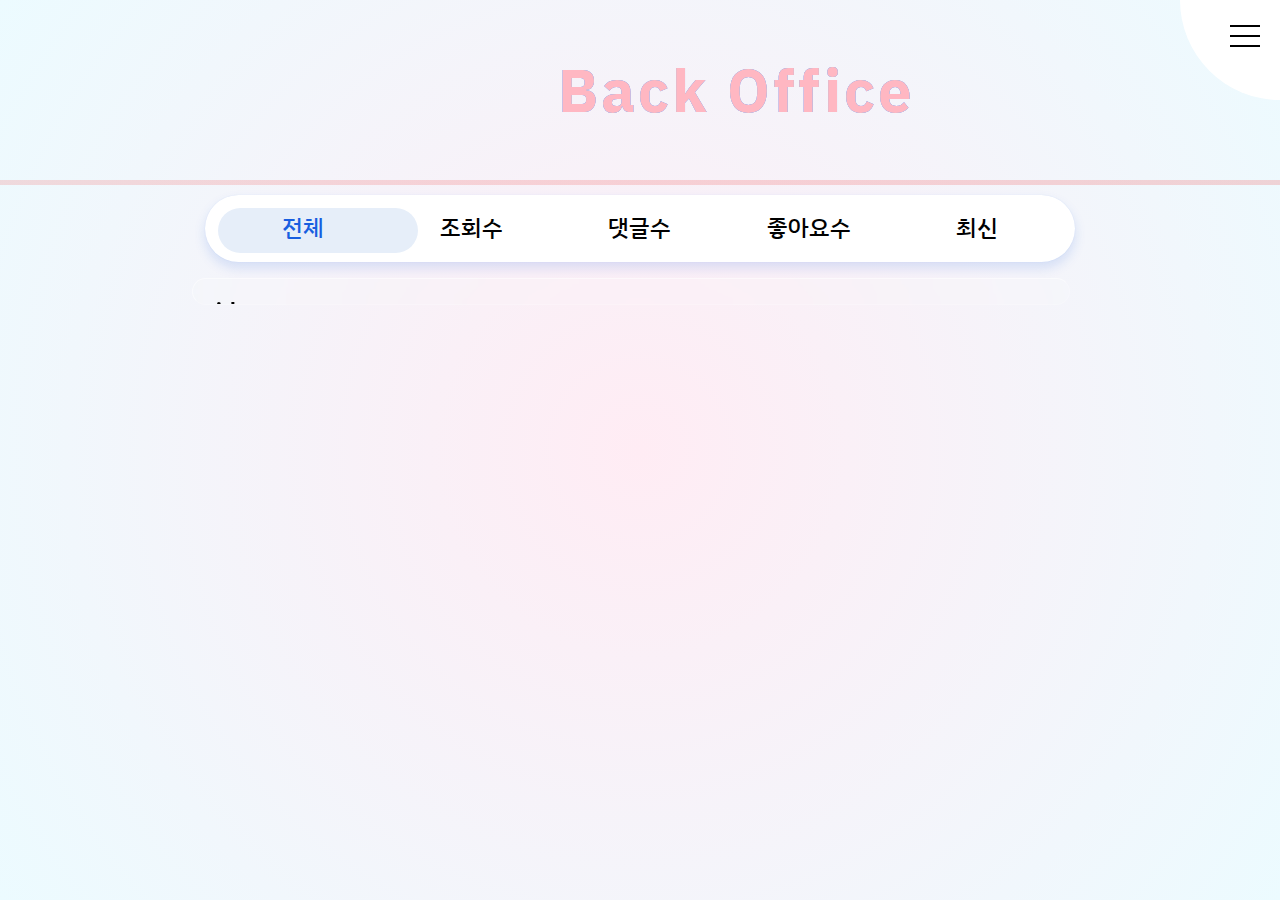
==== src/main/resources/templates/index.html @ c38b0dd7 "[feat] 목록 수정, toggleButtons 메서드 수정" ====
<!DOCTYPE html>
<html lang="en" xmlns="http://www.w3.org/1999/xhtml" xmlns:th="http://www.thymeleaf.org">
<head>
    <meta charset="UTF-8">
    <meta name="viewport"
          content="width=device-width, user-scalable=no, initial-scale=1.0, maximum-scale=1.0, minimum-scale=1.0">
    <meta http-equiv="X-UA-Compatible" content="ie=edge">
    <link rel="preconnect" href="https://fonts.gstatic.com">
    <meta charset="UTF-8">
    <meta name="viewport" content="width=device-width, initial-scale=1.0">
    <script src="https://cdnjs.cloudflare.com/ajax/libs/moment.js/2.29.1/moment.min.js"></script>
    <script src="https://code.jquery.com/jquery-3.7.0.min.js"
            integrity="sha256-2Pmvv0kuTBOenSvLm6bvfBSSHrUJ+3A7x6P5Ebd07/g=" crossorigin="anonymous"></script>
    <script src="https://cdnjs.cloudflare.com/ajax/libs/paginationjs/2.1.4/pagination.min.js"></script>
    <link rel="stylesheet" href="https://cdnjs.cloudflare.com/ajax/libs/paginationjs/2.1.4/pagination.css"/>
    <script src="https://cdn.jsdelivr.net/npm/js-cookie@3.0.5/dist/js.cookie.min.js"></script>

    <link rel="icon" href="https://cdn-icons-png.flaticon.com/128/1534/1534072.png" />

    <link rel="preconnect" href="https://fonts.googleapis.com">
    <link rel="preconnect" href="https://fonts.gstatic.com" crossorigin>
    <link href="https://fonts.googleapis.com/css2?family=IBM+Plex+Sans+KR&display=swap" rel="stylesheet">


    <title>메인 페이지</title>
    <style>
        * {
            font-family: 'IBM Plex Sans KR', sans-serif;

        }

        html, body {
            width: 100%;
            height: 100%;
            margin: 0;
            padding: 0;
            overflow: hidden;
            color: #000000;
        }

        h1 {
            margin: 0;
        }

        a {
            position: relative;
            display: inline-block;
            color: #000000;
            font-size: 16px;
            text-decoration: none;
            text-transform: uppercase;
            overflow: hidden;
            transition: 0.5s;
            margin-top: 20px;
            letter-spacing: 4px;
        }

        .logoutbtn {
            width: 60%;
            height: 15%;
            margin: 10px auto 0px;
            align-items: center;
            display: flex;
            /*justify-items: center;*/
            /*text-align: right;*/
            justify-content: space-between;
        }

        .header {
            margin: 0;
            padding: 0;
            width: 100%;

            height: 20%;
            display: flex;
            align-items: center;
            justify-content: center;
            text-align: center;
            background-color: transparent;
            /*flex-direction: column;*/
        }

        .glitch {
            position: relative;
            font-size: 60px;
            font-weight: bold;
            color: #FFB7C2;
            letter-spacing: 3px;
            z-index: 1;
        }

        .glitch:before,
        .glitch:after {
            display: block;
            content: attr(data-text);
            position: absolute;
            top: 0;
            left: 0;
            opacity: 0.8;
        }

        .glitch:before {
            animation: glitch-it 0.3s cubic-bezier(0.25, 0.46, 0.45, 0.94) both infinite;
            color: #00FFFF;
            z-index: -1;
        }

        .glitch:after {
            animation: glitch-it 0.3s cubic-bezier(0.25, 0.46, 0.45, 0.94) reverse both infinite;
            color: #FF00FF;
            z-index: -2;
        }

        @keyframes glitch-it {
            0% {
                transform: translate(0);
            }
            20% {
                transform: translate(-2px, 2px);
            }
            40% {
                transform: translate(-2px, -2px);
            }
            60% {
                transform: translate(2px, 2px);
            }
            80% {
                transform: translate(2px, -2px);
            }
            to {
                transform: translate(0);
            }

        }

        .line {
            margin: 0;
            width: 100%;
            height: 0.5%;
            background: linear-gradient(-45deg, #D21312, #e73c7e, #ED2B2A, #F15A59);
            background-size: 400% 400%;
            opacity: 0.2;
            animation: gradient 15s ease infinite;
        }

        @keyframes gradient {
            0% {
                background-position: 0% 50%;
            }
            50% {
                background-position: 100% 50%;
            }
            100% {
                background-position: 0% 50%;
            }
        }

        .title1 {
            position: relative;
            font-size: 50px;
            color: #D85858;
            letter-spacing: 3px;
            z-index: 1;
        }

        .title1:before,
        .title1:after {
            display: block;
            position: absolute;
            top: 0;
            left: 0;
            opacity: 0.8;
        }

        .title1:before {
            animation: glitch-it 0.3s cubic-bezier(0.25, 0.46, 0.45, 0.94) both infinite;
            color: #00FFFF;
            z-index: -1;
        }

        .title1:after {
            animation: glitch-it 0.3s cubic-bezier(0.25, 0.46, 0.45, 0.94) reverse both infinite;
            color: #FF00FF;
            z-index: -2;
        }

        @keyframes glitch-it {
            0% {
                transform: translate(0);
            }
            20% {
                transform: translate(-2px, 2px);
            }
            40% {
                transform: translate(-2px, -2px);
            }
            60% {
                transform: translate(2px, 2px);
            }
            80% {
                transform: translate(2px, -2px);
            }
            to {
                transform: translate(0);
            }
        }

        .header > div:nth-child(6),
        .header > div:nth-child(7) {
            width: 100%;
            text-align: center;
        }

        /*---------------------------------------------------메뉴 css 시작*/
        @import url('https://fonts.googleapis.com/css?family=Cutive+Mono');

        *,
        *:before,
        *:after {
            box-sizing: border-box;
        }

        html {
            font-size: 18px;
        }

        body {
            font-family: "Cutive Mono", serif;
            font-size: 1.2em;
            line-height: 1.6;
            overflow-x: hidden;
            background: rgb(255, 236, 244);
            background: radial-gradient(circle, rgba(255, 236, 244, 1) 0%, rgba(236, 251, 255, 1) 100%);
        }

        label .menu {
            position: absolute;
            right: -100px;
            top: -100px;
            z-index: 100;
            width: 200px;
            height: 200px;
            background: #FFF;
            border-radius: 50% 50% 50% 50%;
            transition: .5s ease-in-out;
            box-shadow: 0 0 0 0 #FFF, 0 0 0 0 #FFF;
            cursor: pointer;
        }

        label .hamburger {
            position: absolute;
            top: 135px;
            left: 50px;
            width: 30px;
            height: 2px;
            background: #000;
            display: block;
            transform-origin: center;
            transition: .5s ease-in-out;
        }

        label .hamburger:after,
        label .hamburger:before {
            transition: .5s ease-in-out;
            content: "";
            position: absolute;
            display: block;
            width: 100%;
            height: 100%;
            background: #000;
        }

        label .hamburger:before {
            top: -10px;
        }

        label .hamburger:after {
            bottom: -10px;
        }

        input {
            display: none;
        }

        input:checked + .menu {
            box-shadow: 0 0 0 100vw #FFF, 0 0 0 100vh #FFF;
            border-radius: 0;
        }

        input:checked + .menu .hamburger {
            transform: rotate(45deg);
        }

        input:checked + .menu .hamburger:after {
            transform: rotate(90deg);
            bottom: 0;
        }

        input:checked + .menu .hamburger:before {
            transform: rotate(90deg);
            top: 0;
        }

        input:checked + .menu + ul {
            opacity: 1;
        }

        ul {
            z-index: 200;
            position: absolute;
            top: 50%;
            left: 50%;
            transform: translate(-50%, -50%);
            opacity: 0;
            transition: .25s 0s ease-in-out;
            list-style:none;
            padding-left:0px;
        }

        a{
            font-size: 23px;
            margin-bottom: 1em;
            display: block;
            color: #000;
            text-decoration: none;
            /* 글자들의 수직 간격 조정 */
            line-height: 2.5;
        }


        /*---------------------------------------------------메뉴 css 끝*/

        .row {
            display: flex;
            align-items: center;
            width: 98%;
            height: 23%;
            margin-bottom: 15px;
        }

        .bottom{
            margin-top: 0px;
            width: 100%;
            background-color: transparent;
            align-items: center;
            justify-self: center;
            height: 79.5%;
            color: #000000;
            display: flex;
            flex-direction: column;
        }

        .cards{
            margin-top: 15px;
            background-color: transparent;
            width: 70%;
            overflow: scroll;
            overflow-x: hidden;
            margin-bottom: 10px;
        }

        .card-body {
            padding: 15px;
            display: flex;
            justify-content: space-between;
        }

        .card{
            width: 100%;
            min-height: 10px;
            height: 90%;
            border-radius: 20px;
            backdrop-filter: blur(5px);
            background: rgba(255, 255, 255, 0.1);
            border: 1px solid rgba(255, 255, 255, 0.5);
            border-right: 1px solid rgba(255, 255, 255, 0.2);
            border-bottom: 1px solid rgba(255, 255, 255, 0.2);
            overflow: hidden;
            color: #000
        }

        .cards::-webkit-scrollbar {
            margin-left: 5px;
            width: 6px;
        }

        .cards::-webkit-scrollbar-track {
            background-color: transparent;
        }

        .cards::-webkit-scrollbar-thumb {
            border-radius: 3px;
            background-color: #FFCACA;
        }

        .cards::-webkit-scrollbar-button {
            width: 0;
            height: 0;
        }

        .left-content > h4 {
            margin: 0 auto;
            font-size: 20px;
        }
        .left-content > p {
            margin: 0 auto;
            font-size: 16px;
        }

        .left-content {
            flex-grow: 1;
        }

        .right-content {
            display: flex;
            float: right;
            align-items: center;
            justify-content: center;
            margin-left: 10px;
        }

        .right-content > button {
            height: 50%;
        }

        .btn-5 {
            width: 130px;
            height: 40px;
            color: #fff;
            border-radius: 5px;
            padding: 10px 25px;
            font-family: 'Lato', sans-serif;
            font-weight: 500;
            background: transparent;
            cursor: pointer;
            transition: all 0.3s ease;
            position: relative;
            display: inline-block;
            box-shadow:inset 2px 2px 2px 0px rgba(255,255,255,.5),
            7px 7px 20px 0px rgba(0,0,0,.1),
            4px 4px 5px 0px rgba(0,0,0,.1);
            outline: none;
            line-height: 42px;
            padding: 0;
            border: none;
            background: #FFCACA;
            background: linear-gradient(0deg, #FFCACA 0%, #FFB1B1 100%);
        }

        .btn-5:hover {
            color: #FFCACA;
            background: transparent;
            box-shadow:none;
        }

        .btn-5:before,
        .btn-5:after{
            content:'';
            position:absolute;
            top:0;
            right:0;
            height:2px;
            width:0;
            background: #FFCACA;
            box-shadow:
                    -1px -1px 5px 0px #fff,
                    7px 7px 20px 0px #0003,
                    4px 4px 5px 0px #0002;
            transition:400ms ease all;
        }

        .btn-5:after{
            right:inherit;
            top:inherit;
            left:0;
            bottom:0;
        }

        .btn-5:hover:before,
        .btn-5:hover:after{
            width:100%;
            transition:800ms ease all;
        }

        /* 검색어 */

        .search{
            margin-top: 20px;
            height: 10%;
            width: 70%;
            display: flex;
            justify-content: center;
            position: relative;
        }

        .search #input {
            display: block;
            height: 100%;
            width: 100%;
            background: white;
            border: 1px solid #bbb;
            border-radius: 8px;
            padding: 10px 12px;
            font-size: 14px;
        }

        .search img {
            position : absolute;
            width: 20px;
            top: 29%;
            right: 12px;
            margin: 0;
            cursor: pointer;
        }

        /* 네비게이션 탭 메뉴 */
        :root {
            --primary-color: #185ee0;
            --secondary-color: #e6eef9;
        }

        .container {
            margin-top: 10px;
            width: 80%;
            display: flex;
            align-items: center;
            justify-content: center;
        }

        .tabs {
            display: flex;
            width: 85%;
            position: relative;
            background-color: #fff;
            box-shadow: 0 0 1px 0 rgba(24, 94, 224, 0.15), 0 6px 12px 0 rgba(24, 94, 224, 0.15);
            padding: 0.75rem;
            border-radius: 99px; /* just a high number to create a pill effect */
        }

        * {
            z-index: 2;
        }

        input[type="radio"] {
            display: none;
        }

        .tab {
            display: flex;
            align-items: center;
            justify-content: center;
            height: 40px;
            width: 200px;
            font-size: 1.25rem;
            font-weight: 500;
            border-radius: 99px; /* just a high number to create a pill effect */
            cursor: pointer;
            transition: color 0.15s ease-in;
        }

        .notification {
            display: flex;
            align-items: center;
            justify-content: center;
            width: 70px;
            height: 30px;
            margin-left: 0.75rem;
            border-radius: 50%;
            background-color: var(--secondary-color);
            transition: 0.15s ease-in;
        }

        input[type="radio"]:checked + label {
            color: var(--primary-color);
        }

        input[type="radio"]:checked + label > .notification {
            background-color: var(--primary-color);
            color: #fff;
        }

        input[id="radio-1"]:checked ~ .glider {
            transform: translateX(0);
        }

        input[id="radio-2"]:checked ~ .glider {
            transform: translateX(100%);
        }

        input[id="radio-3"]:checked ~ .glider {
            transform: translateX(200%);
        }

        input[id="radio-4"]:checked ~ .glider {
            transform: translateX(300%);
        }

        input[id="radio-5"]:checked ~ .glider {
            transform: translateX(400%);
        }

        .glider {
            position: absolute;
            display: flex;
            height: 45px;
            width: 200px;
            background-color: var(--secondary-color);
            z-index: 1;
            border-radius: 99px; /* just a high number to create a pill effect */
            transition: 0.25s ease-out;
        }

        @media (max-width: 700px) {
            .tabs {
                transform: scale(0.6);
            }
        }

        .profile {
            margin: 0;
            padding: 0;
            width: 15%;
            height: 25%;
            display: flex;
            justify-content: space-between;
            align-items: center;
        }

        .box {
            width: 100px;
            height: 100px;
            border-radius: 70%;
            overflow: hidden;
            float: left;
        }
        .profile-image {
            width: 100%;
            height: 100%;
            object-fit: cover;
        }
    </style>
</head>

<body>

<!---------------------------------------------------------메뉴시작--->
<label>
    <input type="checkbox">
    <span class="menu">
    <span class="hamburger"></span>
  </span>

    <ul>
        <li>
            <a href="/api/auth/login-page" id="loginButton">로그인</a>
        </li>
        <li>
            <a id="logoutButton" onclick="logout()">로그아웃</a>
        </li>
        <li>
            <a href="/api/post" id="postButton">게시글 작성</a>
        </li>
        <li>
            <a href="/api/admin" id="adminButton">관리자</a>
        </li>
    </ul>

</label>
<!---------------------------------------------------------메뉴끝--->

<div class="header">
    <div class="profile">
        <div id="profile" class="box" onclick="my_page()">
            <img class="profile-image"
                 src="https://velog.velcdn.com/images/jee_ji/profile/399924c6-4e04-4ff6-9d95-4a76ffe2663b/image.png">
        </div>
    </div>


    <div class="glitch" data-text="Back Office">Back Office</div>

</div>

<div class="line"></div>

<div class ="bottom">

    <div class="container">
        <div class="tabs">
            <input type="radio" id="radio-1" name="tabs" value="all" checked />
            <label class="tab" for="radio-1">전체</label>
            <input type="radio" id="radio-2" name="tabs" value="views" />
            <label class="tab" for="radio-2">조회수</label>
            <input type="radio" id="radio-3" name="tabs" value="comments" />
            <label class="tab" for="radio-3">댓글수</label>
            <input type="radio" id="radio-4" name="tabs" value="likes" />
            <label class="tab" for="radio-4">좋아요수</label>
            <input type="radio" id="radio-5" name="tabs" value="latest" />
            <label class="tab" for="radio-5">최신</label>
            <span class="glider"></span>
        </div>
    </div>

    <div class = "cards">
        <div class="row" th:each="post : ${posts}">
            <div class="card">
                <div class="card-header" > <!--th:text="${post.id}"-->
                </div>
                <div class="card-body">
                    <div class="left-content">
                        <h4 class="card-title" th:text="${post.title}">title</h4>
                        <p class="card-text" th:text="${post.nickname}">username</p>
                        <!--"'Value 1: ' + ${value1} + ' - Value 2: ' + ${value2}"-->
                        <p class="card-text" th:text="${#temporals.format(post.createAt, 'yyyy-MM-dd HH:mm')} + ' | 조회수: ' + ${post.views} + '회 | 좋아요 수: ' + ${post.likeCount} + '개 | 댓글 수: ' + ${post.commentCount}">시간</p>
                    </div>
                    <div class="right-content">
                        <button th:onclick="|location.href='/api/post/' + ${post.id}|" class="btn-5">보러가기</button>
                    </div>
                </div>
            </div>
            <br>
        </div>
    </div>

</div>
</body>
<script>
    const radioButtons = document.querySelectorAll('input[name="tabs"]');
    const cardsContainer = document.querySelector('.cards');

    function updateCardData(posts) {
        // 기존의 cards 내용 삭제
        while (cardsContainer.firstChild) {
            cardsContainer.removeChild(cardsContainer.firstChild);
        }

        // 받아온 데이터(posts)를 이용하여 새로운 cards 생성
        for (const post of posts) {
            // post.createAt 값은 서버에서 받아온 날짜 데이터라고 가정합니다.
            const createDate = moment(post.createAt);

            // 원하는 날짜 포맷으로 포맷팅합니다. (예: 'yyyy-MM-dd HH:mm')
            const formattedDate = createDate.format('YYYY-MM-DD HH:mm');

            const card = document.createElement('div');

            // 카드 내용 설정 (post 객체의 데이터를 이용하여 필요한 내용을 추가하시면 됩니다.)
            card.innerHTML = `
                <div class="row" >
                    <div class="card">
                        <div class="card-header" >
                        </div>
                        <div class="card-body">
                            <div class="left-content">
                                <h4 class="card-title" >${post.title}</h4>
                                <p class="card-text">${post.nickname}</p>
                                <p class="card-text">${formattedDate} | 조회수:  ${post.views}  회 | 좋아요 수:  ${post.likeCount} 개 | 댓글 수: ${post.commentCount} 개</p>
                            </div>
                            <div class="right-content">
                                <button onclick="location.href='/api/post/' + ${post.id}"  class="btn-5">보러가기</button>
                            </div>
                        </div>
                    </div>
                </div>
            </div>
        `;

            cardsContainer.appendChild(card);
        }
    }

    // radio 버튼의 변경 이벤트 리스너 등록
    radioButtons.forEach((radioButton) => {
        radioButton.addEventListener('change', function () {
            if (this.checked) {
                const selectedValue = this.value;
                const url = `/api/get-data?option=${selectedValue}`;

                // AJAX 요청을 이용하여 서버에서 데이터를 받아온 후 업데이트하는 부분
                fetch(url)
                    .then(response => response.json())
                    .then(data => {
                        updateCardData(data);
                    })
                    .catch(error => {
                        console.error('에러 발생:', error);
                    });
            }
        });
    });

    function my_page() {
        window.location.href = "/api/profile"; // mypage
    }

    const host = 'http://' + window.location.host;

    function logout() {
        window.location.href = "/";
        deleteJwtCookie();
    }

    function deleteJwtCookie() {
        const cookieName = 'Authorization'; // JWT가 저장된 쿠키의 이름
        // 만료일을 예전 날짜로 설정하여 쿠키를 삭제합니다.
        document.cookie = `${cookieName}=; expires=Thu, 01 Jan 1970 00:00:00 UTC; path=/;`;
    }

    // 페이지 로드 시 JWT 토큰 여부를 확인하여 로그인/로그아웃 버튼을 표시하거나 감추는 함수
    function toggleButtons() {
        const loginButton = document.getElementById('loginButton'); // 로그인 버튼 요소를 가져옴
        const logoutButton = document.getElementById('logoutButton'); // 로그아웃 버튼 요소를 가져옴
        const adminButton = document.getElementById('adminButton'); // 관리자페이지 버튼 요소를 가져옴
        const profile = document.getElementById('profile');
        const postButton = document.getElementById('postButton');

        const jwtToken = getJwtFromCookie(); // Request 헤더에서 JWT 토큰을 가져옴

        console.log(jwtToken);

        if (jwtToken) {
            loginButton.style.display = 'none'; // JWT 토큰이 존재하면 로그인 버튼을 감춤
            postButton.style.display = 'inline'; // JWT 토큰이 존재하면 로그인 버튼을 감춤
            logoutButton.style.display = 'inline'; // JWT 토큰이 존재하면 로그아웃 버튼을 표시
            adminButton.style.display = 'inline';
            profile.style.display = 'inline';
        } else {
            loginButton.style.display = 'inline'; // JWT 토큰이 존재하지 않으면 로그인 버튼을 표시
            postButton.style.postButton = 'none'; // JWT 토큰이 존재하지 않으면 로그인 버튼을 표시
            logoutButton.style.display = 'none'; // JWT 토큰이 존재하지 않으면 로그아웃 버튼을 감춤
            adminButton.style.display = 'none';
            profile.style.display = 'none';
        }
    }

    function getJwtFromCookie() {
        const cookieName = 'Authorization'; // JWT가 저장된 쿠키의 이름
        const cookies = document.cookie.split(';');

        for (let i = 0; i < cookies.length; i++) {
            const cookie = cookies[i].trim();

            if (cookie.startsWith(`${cookieName}=`)) {
                const jwtCookie = cookie.substring(cookieName.length + 1);
                return jwtCookie;
            }
        }

        return null; // JWT가 존재하지 않는 경우 null 반환
    }

    // 페이지 로드 시 toggleButtons 함수를 호출하여 버튼 초기 상태를 설정
    toggleButtons();

</script>
</html>
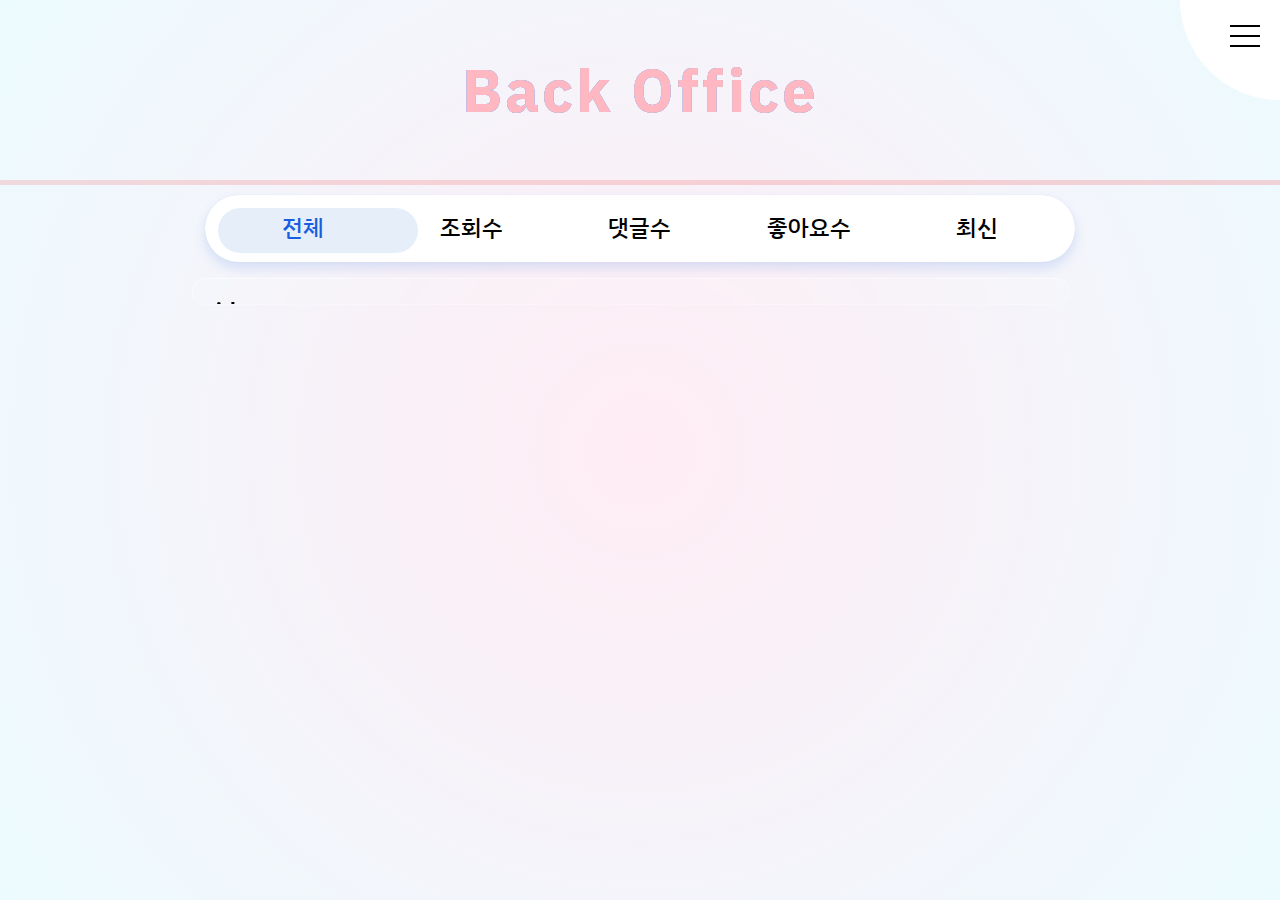
==== commit df7bec77: "파일 수정" ====
--- a/src/main/resources/templates/index.html
+++ b/src/main/resources/templates/index.html
@@ -313,20 +313,14 @@
             transform: translate(-50%, -50%);
             opacity: 0;
             transition: .25s 0s ease-in-out;
-            list-style:none;
-            padding-left:0px;
         }
 
         a{
-            font-size: 23px;
             margin-bottom: 1em;
             display: block;
             color: #000;
             text-decoration: none;
-            /* 글자들의 수직 간격 조정 */
-            line-height: 2.5;
-        }
-
+        }
 
         /*---------------------------------------------------메뉴 css 끝*/
 
@@ -617,10 +611,10 @@
         }
 
         .profile {
-            margin: 0;
+            margin: 0 50px 0 0;
             padding: 0;
-            width: 15%;
-            height: 25%;
+            width: 100px;
+            height: 100px;
             display: flex;
             justify-content: space-between;
             align-items: center;
@@ -632,6 +626,7 @@
             border-radius: 70%;
             overflow: hidden;
             float: left;
+            cursor: pointer;
         }
         .profile-image {
             width: 100%;
@@ -653,15 +648,10 @@
     <ul>
         <li>
             <a href="/api/auth/login-page" id="loginButton">로그인</a>
-        </li>
-        <li>
-            <a id="logoutButton" onclick="logout()">로그아웃</a>
-        </li>
-        <li>
-            <a href="/api/post" id="postButton">게시글 작성</a>
-        </li>
-        <li>
-            <a href="/api/admin" id="adminButton">관리자</a>
+            <a id="logoutButton" onclick="logout()">로그아웃</a><br>
+            <a href="/api/post" id="postButton">게시글 작성</a><br>
+            <a href="/api/graph" id="graphButton">게시글 현황</a>
+            <a href="/api/auth/backoffice" id="adminButton">관리자</a><br>
         </li>
     </ul>
 
@@ -669,7 +659,7 @@
 <!---------------------------------------------------------메뉴끝--->
 
 <div class="header">
-    <div class="profile">
+    <div class="profile" id="mypagebox">
         <div id="profile" class="box" onclick="my_page()">
             <img class="profile-image"
                  src="https://velog.velcdn.com/images/jee_ji/profile/399924c6-4e04-4ff6-9d95-4a76ffe2663b/image.png">
@@ -684,6 +674,15 @@
 <div class="line"></div>
 
 <div class ="bottom">
+
+    <!--th:onclick="|location.href='@{/api/post(text=${해당String값})}'|" 그냥 string 값을 주면 될듯?-->
+
+    <!--th:onclick="|location.href='@{(text=조회순 뭐 이런거 ..)}'|" 그냥 string 값을 주면 될듯?-->
+
+    <!--    <div class = "search">-->
+    <!--        <input id = "input" type="text" placeholder="검색어 입력">-->
+    <!--        <img id = "searching" src="https://cdn-icons-png.flaticon.com/128/2811/2811790.png">-->
+    <!--    </div>-->
 
     <div class="container">
         <div class="tabs">
@@ -813,6 +812,7 @@
         const adminButton = document.getElementById('adminButton'); // 관리자페이지 버튼 요소를 가져옴
         const profile = document.getElementById('profile');
         const postButton = document.getElementById('postButton');
+        const mypagebox = document.getElementById('mypagebox');
 
         const jwtToken = getJwtFromCookie(); // Request 헤더에서 JWT 토큰을 가져옴
 
@@ -824,12 +824,14 @@
             logoutButton.style.display = 'inline'; // JWT 토큰이 존재하면 로그아웃 버튼을 표시
             adminButton.style.display = 'inline';
             profile.style.display = 'inline';
+            mypagebox.style.display = 'inline';
         } else {
             loginButton.style.display = 'inline'; // JWT 토큰이 존재하지 않으면 로그인 버튼을 표시
-            postButton.style.postButton = 'none'; // JWT 토큰이 존재하지 않으면 로그인 버튼을 표시
+            loginButton.style.postButton = 'none'; // JWT 토큰이 존재하지 않으면 로그인 버튼을 표시
             logoutButton.style.display = 'none'; // JWT 토큰이 존재하지 않으면 로그아웃 버튼을 감춤
             adminButton.style.display = 'none';
             profile.style.display = 'none';
+            mypagebox.style.display = 'none';
         }
     }
 
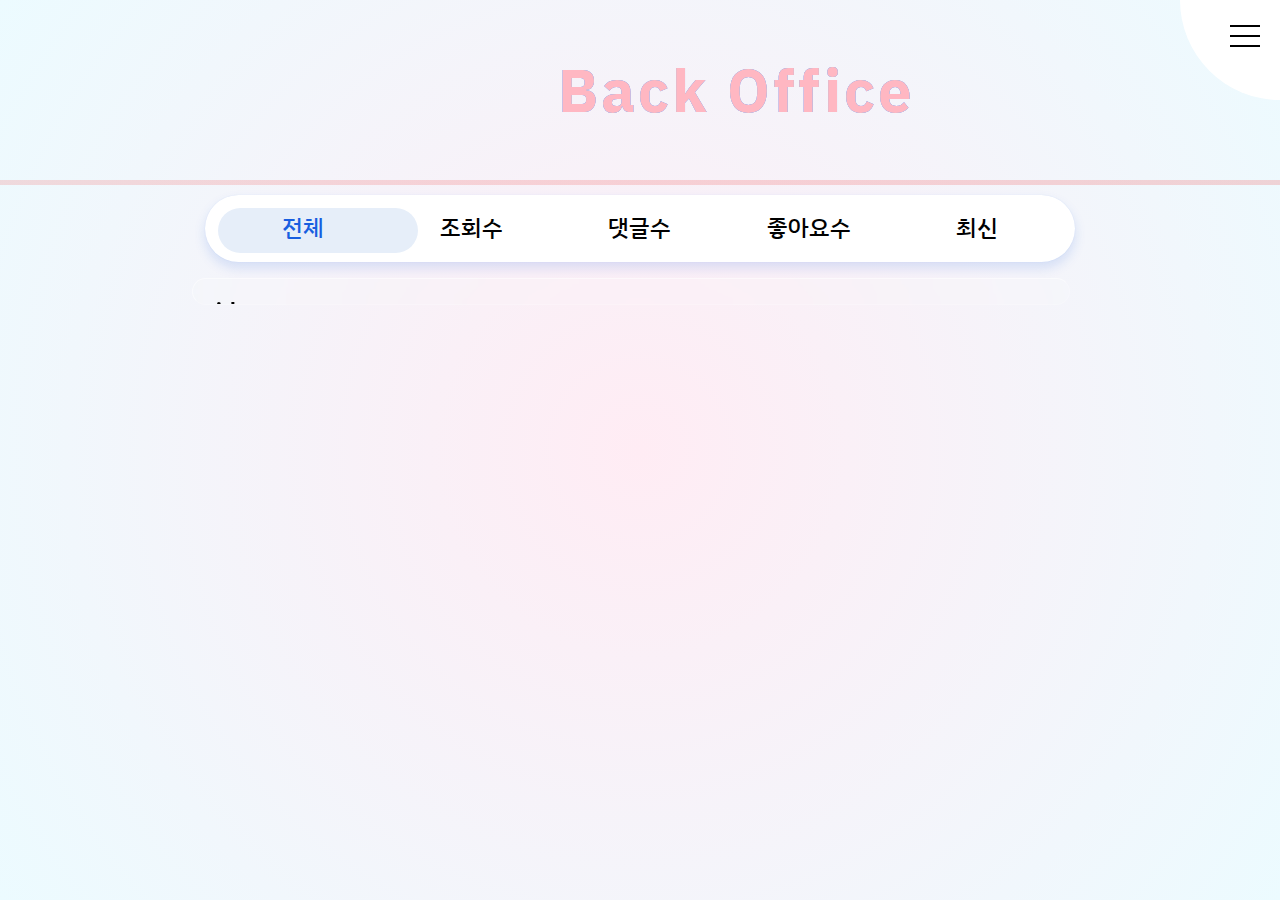
==== commit 7bff3a34: "Merge branch 'main' of github.com:backoffice-5/backoffice into lsy" ====
--- a/src/main/resources/templates/index.html
+++ b/src/main/resources/templates/index.html
@@ -8,7 +8,6 @@
     <link rel="preconnect" href="https://fonts.gstatic.com">
     <meta charset="UTF-8">
     <meta name="viewport" content="width=device-width, initial-scale=1.0">
-    <script src="https://cdnjs.cloudflare.com/ajax/libs/moment.js/2.29.1/moment.min.js"></script>
     <script src="https://code.jquery.com/jquery-3.7.0.min.js"
             integrity="sha256-2Pmvv0kuTBOenSvLm6bvfBSSHrUJ+3A7x6P5Ebd07/g=" crossorigin="anonymous"></script>
     <script src="https://cdnjs.cloudflare.com/ajax/libs/paginationjs/2.1.4/pagination.min.js"></script>
@@ -26,7 +25,6 @@
     <style>
         * {
             font-family: 'IBM Plex Sans KR', sans-serif;
-
         }
 
         html, body {
@@ -70,7 +68,6 @@
             margin: 0;
             padding: 0;
             width: 100%;
-
             height: 20%;
             display: flex;
             align-items: center;
@@ -130,7 +127,6 @@
             to {
                 transform: translate(0);
             }
-
         }
 
         .line {
@@ -313,14 +309,20 @@
             transform: translate(-50%, -50%);
             opacity: 0;
             transition: .25s 0s ease-in-out;
+            list-style:none;
+            padding-left:0px;
         }
 
         a{
+            font-size: 23px;
             margin-bottom: 1em;
             display: block;
             color: #000;
             text-decoration: none;
-        }
+            /* 글자들의 수직 간격 조정 */
+            line-height: 2.5;
+        }
+
 
         /*---------------------------------------------------메뉴 css 끝*/
 
@@ -611,10 +613,10 @@
         }
 
         .profile {
-            margin: 0 50px 0 0;
+            margin: 0;
             padding: 0;
-            width: 100px;
-            height: 100px;
+            width: 15%;
+            height: 25%;
             display: flex;
             justify-content: space-between;
             align-items: center;
@@ -626,7 +628,6 @@
             border-radius: 70%;
             overflow: hidden;
             float: left;
-            cursor: pointer;
         }
         .profile-image {
             width: 100%;
@@ -648,10 +649,15 @@
     <ul>
         <li>
             <a href="/api/auth/login-page" id="loginButton">로그인</a>
-            <a id="logoutButton" onclick="logout()">로그아웃</a><br>
-            <a href="/api/post" id="postButton">게시글 작성</a><br>
-            <a href="/api/graph" id="graphButton">게시글 현황</a>
-            <a href="/api/auth/backoffice" id="adminButton">관리자</a><br>
+        </li>
+        <li>
+            <a id="logoutButton" onclick="logout()">로그아웃</a>
+        </li>
+        <li>
+            <a href="/api/post" id="postButton">게시글 작성</a>
+        </li>
+        <li>
+            <a href="/api/admin" id="adminButton">관리자</a>
         </li>
     </ul>
 
@@ -659,7 +665,7 @@
 <!---------------------------------------------------------메뉴끝--->
 
 <div class="header">
-    <div class="profile" id="mypagebox">
+    <div class="profile">
         <div id="profile" class="box" onclick="my_page()">
             <img class="profile-image"
                  src="https://velog.velcdn.com/images/jee_ji/profile/399924c6-4e04-4ff6-9d95-4a76ffe2663b/image.png">
@@ -674,15 +680,6 @@
 <div class="line"></div>
 
 <div class ="bottom">
-
-    <!--th:onclick="|location.href='@{/api/post(text=${해당String값})}'|" 그냥 string 값을 주면 될듯?-->
-
-    <!--th:onclick="|location.href='@{(text=조회순 뭐 이런거 ..)}'|" 그냥 string 값을 주면 될듯?-->
-
-    <!--    <div class = "search">-->
-    <!--        <input id = "input" type="text" placeholder="검색어 입력">-->
-    <!--        <img id = "searching" src="https://cdn-icons-png.flaticon.com/128/2811/2811790.png">-->
-    <!--    </div>-->
 
     <div class="container">
         <div class="tabs">
@@ -764,7 +761,9 @@
             </div>
         `;
 
+
             cardsContainer.appendChild(card);
+
         }
     }
 
@@ -827,7 +826,7 @@
             mypagebox.style.display = 'inline';
         } else {
             loginButton.style.display = 'inline'; // JWT 토큰이 존재하지 않으면 로그인 버튼을 표시
-            loginButton.style.postButton = 'none'; // JWT 토큰이 존재하지 않으면 로그인 버튼을 표시
+            postButton.style.postButton = 'none'; // JWT 토큰이 존재하지 않으면 로그인 버튼을 표시
             logoutButton.style.display = 'none'; // JWT 토큰이 존재하지 않으면 로그아웃 버튼을 감춤
             adminButton.style.display = 'none';
             profile.style.display = 'none';
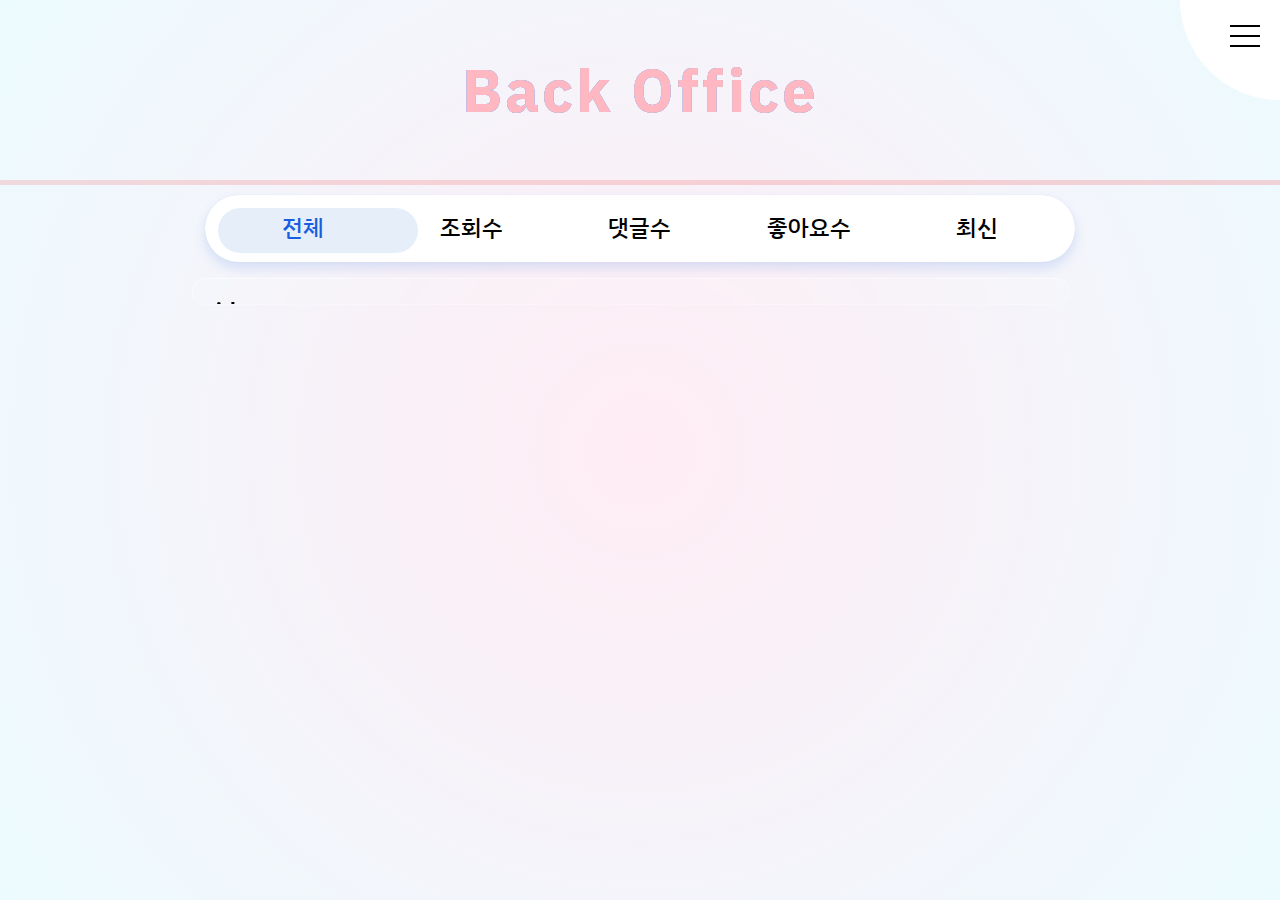
==== commit 8b9ae492: "메인 페이지 수정" ====
--- a/src/main/resources/templates/index.html
+++ b/src/main/resources/templates/index.html
@@ -8,6 +8,7 @@
     <link rel="preconnect" href="https://fonts.gstatic.com">
     <meta charset="UTF-8">
     <meta name="viewport" content="width=device-width, initial-scale=1.0">
+    <script src="https://cdnjs.cloudflare.com/ajax/libs/moment.js/2.29.1/moment.min.js"></script>
     <script src="https://code.jquery.com/jquery-3.7.0.min.js"
             integrity="sha256-2Pmvv0kuTBOenSvLm6bvfBSSHrUJ+3A7x6P5Ebd07/g=" crossorigin="anonymous"></script>
     <script src="https://cdnjs.cloudflare.com/ajax/libs/paginationjs/2.1.4/pagination.min.js"></script>
@@ -25,6 +26,7 @@
     <style>
         * {
             font-family: 'IBM Plex Sans KR', sans-serif;
+
         }
 
         html, body {
@@ -68,6 +70,7 @@
             margin: 0;
             padding: 0;
             width: 100%;
+
             height: 20%;
             display: flex;
             align-items: center;
@@ -127,6 +130,7 @@
             to {
                 transform: translate(0);
             }
+
         }
 
         .line {
@@ -613,13 +617,13 @@
         }
 
         .profile {
-            margin: 0;
-            padding: 0;
-            width: 15%;
-            height: 25%;
+            width: 100px;
+            height: 100px;
+            margin-right: 20px;
             display: flex;
             justify-content: space-between;
             align-items: center;
+            cursor: pointer;
         }
 
         .box {
@@ -633,6 +637,10 @@
             width: 100%;
             height: 100%;
             object-fit: cover;
+        }
+
+        li {
+            cursor: pointer;
         }
     </style>
 </head>
@@ -654,10 +662,13 @@
             <a id="logoutButton" onclick="logout()">로그아웃</a>
         </li>
         <li>
-            <a href="/api/post" id="postButton">게시글 작성</a>
+            <a href="/api/post" id="postBtn">게시글 작성</a>
         </li>
         <li>
-            <a href="/api/admin" id="adminButton">관리자</a>
+            <a href="/api/graph" id="graphButton">게시글 조회수</a>
+        </li>
+        <li>
+            <a href="/api/auth/backoffice" id="adminButton">관리자</a>
         </li>
     </ul>
 
@@ -665,7 +676,7 @@
 <!---------------------------------------------------------메뉴끝--->
 
 <div class="header">
-    <div class="profile">
+    <div class="profile" id="mycheckbox">
         <div id="profile" class="box" onclick="my_page()">
             <img class="profile-image"
                  src="https://velog.velcdn.com/images/jee_ji/profile/399924c6-4e04-4ff6-9d95-4a76ffe2663b/image.png">
@@ -810,8 +821,9 @@
         const logoutButton = document.getElementById('logoutButton'); // 로그아웃 버튼 요소를 가져옴
         const adminButton = document.getElementById('adminButton'); // 관리자페이지 버튼 요소를 가져옴
         const profile = document.getElementById('profile');
-        const postButton = document.getElementById('postButton');
-        const mypagebox = document.getElementById('mypagebox');
+        const postButton = document.getElementById('postBtn');
+        const mycheckbox = document.getElementById('mycheckbox');
+        const graphButton = document.getElementById('graphButton');
 
         const jwtToken = getJwtFromCookie(); // Request 헤더에서 JWT 토큰을 가져옴
 
@@ -823,14 +835,16 @@
             logoutButton.style.display = 'inline'; // JWT 토큰이 존재하면 로그아웃 버튼을 표시
             adminButton.style.display = 'inline';
             profile.style.display = 'inline';
-            mypagebox.style.display = 'inline';
+            mycheckbox.style.display = 'block';
+            graphButton.style.display = 'inline';
         } else {
             loginButton.style.display = 'inline'; // JWT 토큰이 존재하지 않으면 로그인 버튼을 표시
-            postButton.style.postButton = 'none'; // JWT 토큰이 존재하지 않으면 로그인 버튼을 표시
+            postButton.style.display = 'none'; // JWT 토큰이 존재하지 않으면 로그인 버튼을 표시
             logoutButton.style.display = 'none'; // JWT 토큰이 존재하지 않으면 로그아웃 버튼을 감춤
             adminButton.style.display = 'none';
             profile.style.display = 'none';
-            mypagebox.style.display = 'none';
+            mycheckbox.style.display = 'none';
+            graphButton.style.display = 'none';
         }
     }
 
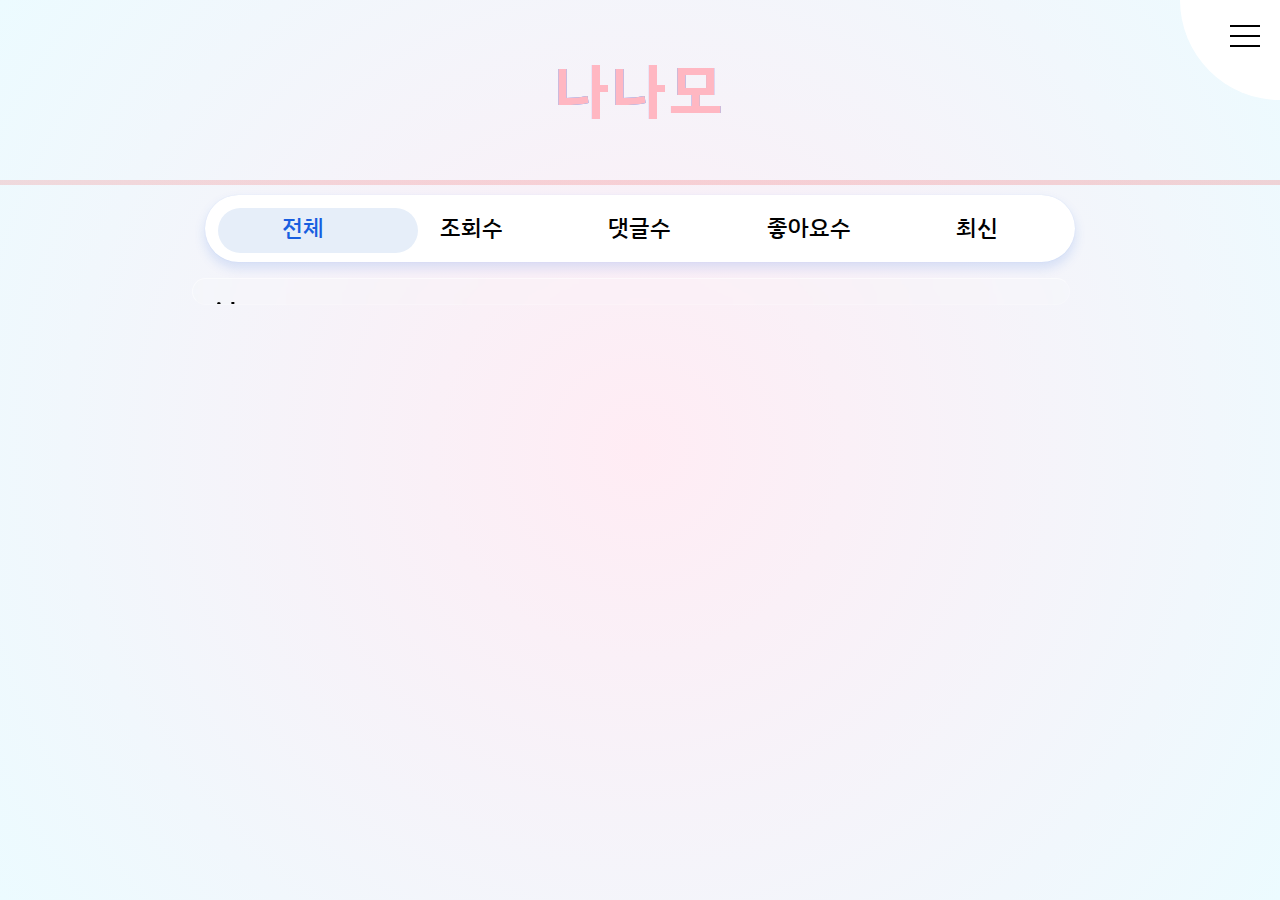
==== commit 1035409f: "page 이름 및 아이콘 수정" ====
--- a/src/main/resources/templates/index.html
+++ b/src/main/resources/templates/index.html
@@ -15,14 +15,13 @@
     <link rel="stylesheet" href="https://cdnjs.cloudflare.com/ajax/libs/paginationjs/2.1.4/pagination.css"/>
     <script src="https://cdn.jsdelivr.net/npm/js-cookie@3.0.5/dist/js.cookie.min.js"></script>
 
-    <link rel="icon" href="https://cdn-icons-png.flaticon.com/128/1534/1534072.png" />
+    <link rel="icon" href="https://cdn-icons-png.flaticon.com/128/5856/5856675.png" />
 
     <link rel="preconnect" href="https://fonts.googleapis.com">
     <link rel="preconnect" href="https://fonts.gstatic.com" crossorigin>
     <link href="https://fonts.googleapis.com/css2?family=IBM+Plex+Sans+KR&display=swap" rel="stylesheet">
 
-
-    <title>메인 페이지</title>
+    <title>Main</title>
     <style>
         * {
             font-family: 'IBM Plex Sans KR', sans-serif;
@@ -665,7 +664,7 @@
             <a href="/api/post" id="postBtn">게시글 작성</a>
         </li>
         <li>
-            <a href="/api/graph" id="graphButton">게시글 조회수</a>
+            <a href="/api/graph" id="graphButton">통계</a>
         </li>
         <li>
             <a href="/api/auth/backoffice" id="adminButton">관리자</a>
@@ -684,7 +683,7 @@
     </div>
 
 
-    <div class="glitch" data-text="Back Office">Back Office</div>
+    <div class="glitch" data-text="나나모">나나모</div>
 
 </div>
 
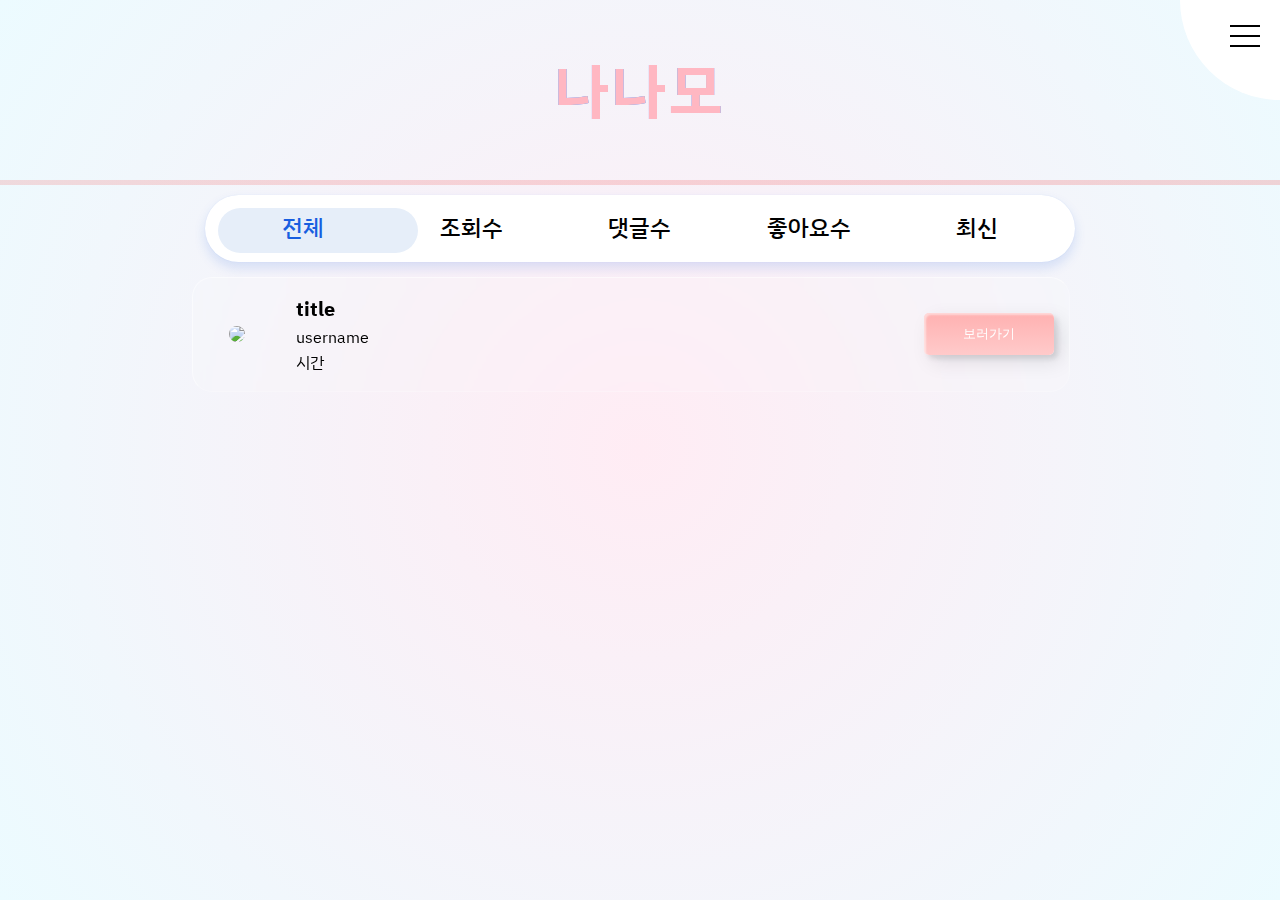
==== commit f95b887b: "팔로우 언팔로우 기능 추가" ====
--- a/src/main/resources/templates/index.html
+++ b/src/main/resources/templates/index.html
@@ -358,7 +358,23 @@
             margin-bottom: 10px;
         }
 
+        .card-header {
+            width: 10%;
+            display: flex;
+            align-items: center;
+            justify-content: center;
+        }
+
+        .profile-image2 {
+            max-width: 80%;
+            max-height: 80%;
+            object-fit: cover;
+            border-radius: 99%;
+        }
+
+
         .card-body {
+            width: 90%;
             padding: 15px;
             display: flex;
             justify-content: space-between;
@@ -375,7 +391,9 @@
             border-right: 1px solid rgba(255, 255, 255, 0.2);
             border-bottom: 1px solid rgba(255, 255, 255, 0.2);
             overflow: hidden;
-            color: #000
+            color: #000;
+            display: flex;
+            flex-direction: row;
         }
 
         .cards::-webkit-scrollbar {
@@ -632,6 +650,7 @@
             overflow: hidden;
             float: left;
         }
+
         .profile-image {
             width: 100%;
             height: 100%;
@@ -639,6 +658,10 @@
         }
 
         li {
+            cursor: pointer;
+        }
+
+        img {
             cursor: pointer;
         }
     </style>
@@ -708,23 +731,29 @@
     </div>
 
     <div class = "cards">
-        <div class="row" th:each="post : ${posts}">
-            <div class="card">
-                <div class="card-header" > <!--th:text="${post.id}"-->
-                </div>
-                <div class="card-body">
-                    <div class="left-content">
-                        <h4 class="card-title" th:text="${post.title}">title</h4>
-                        <p class="card-text" th:text="${post.nickname}">username</p>
-                        <!--"'Value 1: ' + ${value1} + ' - Value 2: ' + ${value2}"-->
-                        <p class="card-text" th:text="${#temporals.format(post.createAt, 'yyyy-MM-dd HH:mm')} + ' | 조회수: ' + ${post.views} + '회 | 좋아요 수: ' + ${post.likeCount} + '개 | 댓글 수: ' + ${post.commentCount}">시간</p>
+        <div>
+            <div class="row" th:each="post : ${posts}">
+                <div class="card">
+                    <div class="card-header" > <!--th:text="${post.id}"-->
+                        <!--onclick="gotoUserpage()" th:id="${post.username}"-->
+                        <img class="profile-image2"
+                             th:attr="data-username=${post.username}"
+                             src="https://velog.velcdn.com/images/jee_ji/profile/399924c6-4e04-4ff6-9d95-4a76ffe2663b/image.png">
                     </div>
-                    <div class="right-content">
-                        <button th:onclick="|location.href='/api/post/' + ${post.id}|" class="btn-5">보러가기</button>
+                    <div class="card-body">
+                        <div class="left-content">
+                            <h4 class="card-title" th:text="${post.title}">title</h4>
+                            <p class="card-text" th:text="${post.nickname}">username</p>
+                            <!--"'Value 1: ' + ${value1} + ' - Value 2: ' + ${value2}"-->
+                            <p class="card-text" th:text="${#temporals.format(post.createAt, 'yyyy-MM-dd HH:mm')} + ' | 조회수: ' + ${post.views} + '회 | 좋아요 수: ' + ${post.likeCount} + '개 | 댓글 수: ' + ${post.commentCount}">시간</p>
+                        </div>
+                        <div class="right-content">
+                            <button th:onclick="|location.href='/api/post/' + ${post.id}|" class="btn-5">보러가기</button>
+                        </div>
                     </div>
                 </div>
+                <br>
             </div>
-            <br>
         </div>
     </div>
 
@@ -734,6 +763,14 @@
     const radioButtons = document.querySelectorAll('input[name="tabs"]');
     const cardsContainer = document.querySelector('.cards');
 
+    const profileImages = document.querySelectorAll('.profile-image2');
+    profileImages.forEach(image => {
+        image.addEventListener('click', function() {
+            const username = this.getAttribute('data-username');
+            location.href = '/api/auth/page/' + username;
+        });
+    });
+
     function updateCardData(posts) {
         // 기존의 cards 내용 삭제
         while (cardsContainer.firstChild) {
@@ -754,7 +791,9 @@
             card.innerHTML = `
                 <div class="row" >
                     <div class="card">
-                        <div class="card-header" >
+                        <div class="card-header">
+                            <img class="profile-image2"
+                                src="https://velog.velcdn.com/images/jee_ji/profile/399924c6-4e04-4ff6-9d95-4a76ffe2663b/image.png">
                         </div>
                         <div class="card-body">
                             <div class="left-content">
@@ -825,8 +864,6 @@
         const graphButton = document.getElementById('graphButton');
 
         const jwtToken = getJwtFromCookie(); // Request 헤더에서 JWT 토큰을 가져옴
-
-        console.log(jwtToken);
 
         if (jwtToken) {
             loginButton.style.display = 'none'; // JWT 토큰이 존재하면 로그인 버튼을 감춤
